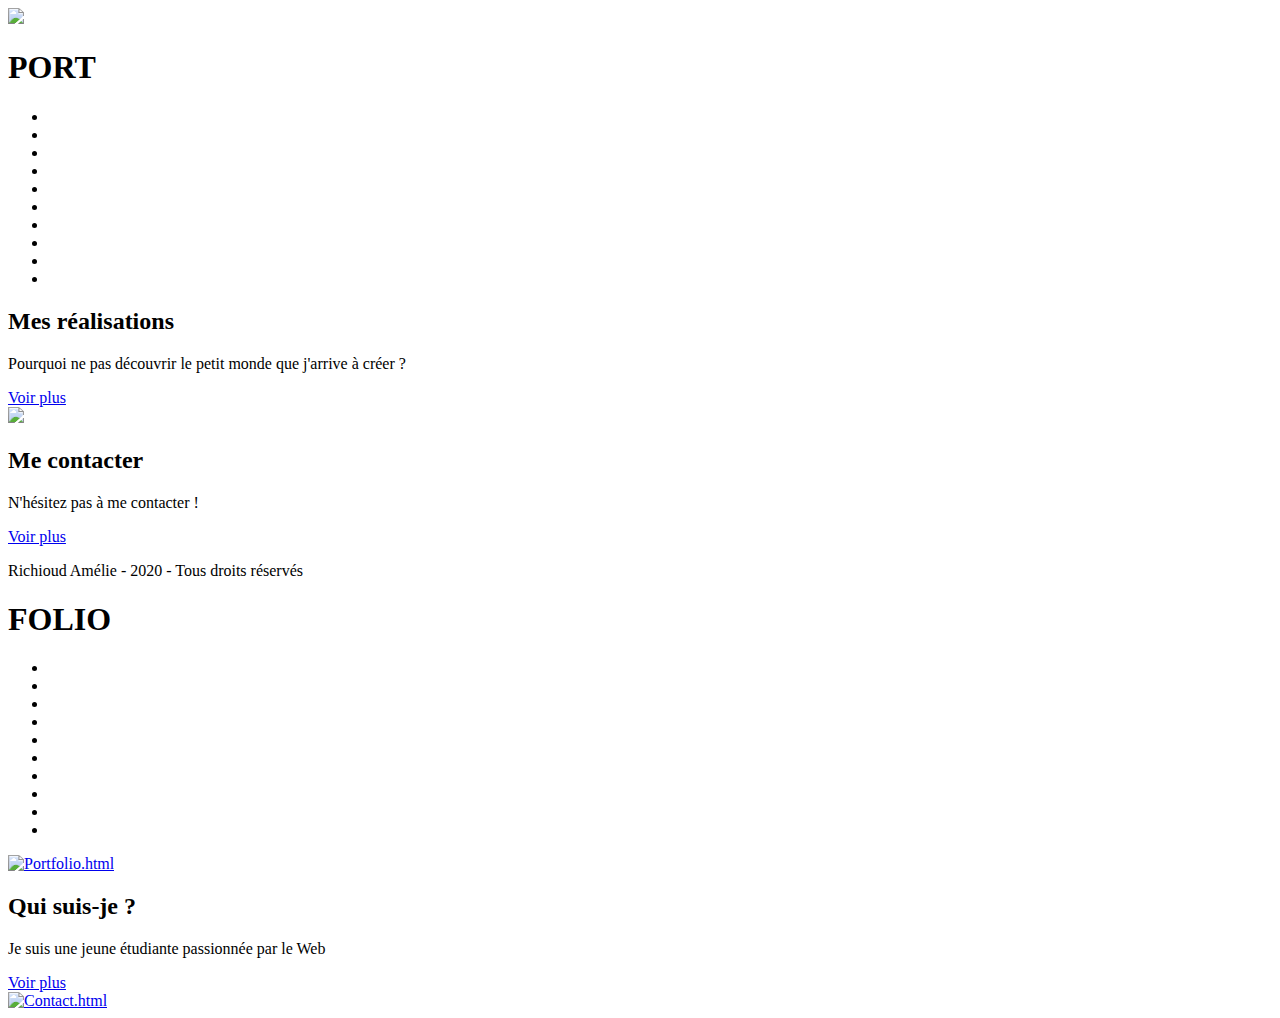
==== Index.html @ ff1a37e7 "Add files via upload" ====
<!DOCTYPE html>
<html>
<head>
	<meta charset="UTF-8">
	<title>E-portfolio-Amelie</title>
	<meta name="viewport" content="width=device-width, initial-scale=1">
	<link rel="stylesheet" href="bootstrap-4.5.2/css/bootstrap.css">
	<link rel="stylesheet" type="text/css" href="css/jquery.multiscroll.css" />
 		<link rel="stylesheet" type="text/css" href="css/menu.css"/>
 		<link rel="stylesheet" type="text/css" href="css/font-awesome.min.css">
 		<link rel="stylesheet" type="text/css" href="css/home.css">

</head>
<body>
<div class="container">

	<div id="multiscroll">
	<!-- Partie gauche -->
		<div class="ms-left">
			<div class="ms-section">
				<div class="row">
					<div class="col-12">
						<img class="logo" src="image/Logo_Amelie1.png">
					</div>
					<div class="col-12">
						<div class="context">
							<h1 class="port">
								PORT
							</h1>
						</div>
					</div>
					<div col-12>
						<div class="fond">
							<ul class="circles">
			                    <li></li>
			                    <li></li>
			                    <li></li>
			                    <li></li>
			                    <li></li>
			                    <li></li>
			                    <li></li>
			                    <li></li>
			                    <li></li>
			                    <li></li>
		            		</ul>
						</div>
					</div>
				</div>
			</div>
			<div class="ms-section">
				<div class="row">
					<div class="col-12">
						<h2 class="rea mb-4">
							Mes réalisations
						</h2>
						<div id="trait"></div>
						<div id="trait2"></div>
					</div>
					<div class="col-12 mt-4">
						<p>
							Pourquoi ne pas découvrir le petit monde que j'arrive à créer ?
						</p>
					</div>
					<div class="col-12">
						<div class="but">
							<a class="btn" href="Portfolio.html">
								Voir plus
							</a>
						</div>
					</div>
				</div>
			</div>
			<div class="ms-section">
				<div class="row">
					<div class="col-12">
						<a href="A_Propos.html">
							<img class="me" src="image/home.jpg">
						</a>
					</div>
				</div>
			</div>
			<div class="ms-section">
				<div class="row">
					<div class="col-12">
						<h2 class="rea2 mb-4">
							Me contacter 
						</h2>
						<div id="trait3"></div>
						<div id="trait4"></div>
					</div>
					<div class="col-12 mt-4">
						<p>
							N'hésitez pas à me contacter !
						</p>
					</div>
					<div class="col-12">
						<div class="but">
							<a class="btn" href="Contact.html">
								Voir plus
							</a>
						</div>
					</div>
				</div>
					<div class="col-12">
							<p class="droit">
								Richioud Amélie - 2020 - Tous droits réservés
							</p>
					</div>
			</div>
		</div>
	<!-- Partie droite -->
		<div class="ms-right">
			<div class="ms-section" id="titre">
				<div class="row">
					<div class="col-12">
						<div class="context">
							<h1 class="folio">
								FOLIO
							</h1>
						</div>
					</div>
					<div col-12>
						<div class="fond">
							<ul class="circles">
			                    <li></li>
			                    <li></li>
			                    <li></li>
			                    <li></li>
			                    <li></li>
			                    <li></li>
			                    <li></li>
			                    <li></li>
			                    <li></li>
			                    <li></li>
		            		</ul>
						</div>
					</div>
				</div>
			</div>
			<div class="ms-section">
				<div class="row">
					<div class="col-12">
						<a href="Portfolio.html">
							<img class="portfolio" src="image/accueil_rea.png" alt="Portfolio.html">
						</a>
					</div>
				</div>
			</div>
			<div class="ms-section">
				<div class="row">
					<div class="col-12">
						<h2 class="qui mb-4">
							Qui suis-je ?
						</h2>
						<div id="trait"></div>
						<div id="trait2"></div>
					</div>
					<div class="col-12 mt-4">
						<p>
							Je suis une jeune étudiante passionnée par le Web
						</p>
					</div>
					<div class="col-12">
						<div class="but">
							<a class="btn" href="A_Propos.html">
								Voir plus
							</a>
						</div>
					</div>
				</div>
			</div>
			<div class="ms-section">
				<div class="row">
					<div class="col-12">
						<a href="Contact.html">
							<img  class="contact" src="image/Contact.png" alt="Contact.html">
						</a>
					</div>
				</div>
			</div>
		</div>
	</div>
</div>
<!-- Javascript -->
<script type="text/javascript" src="js/jquery.min.js"></script>
<script type="text/javascript" src="js/jquery.easings.min.js"></script>
<script type="text/javascript" src="js/jquery.multiscroll.js"></script>
<script type="text/javascript" src="js/javascript.js"></script>
	
</body>
</html>
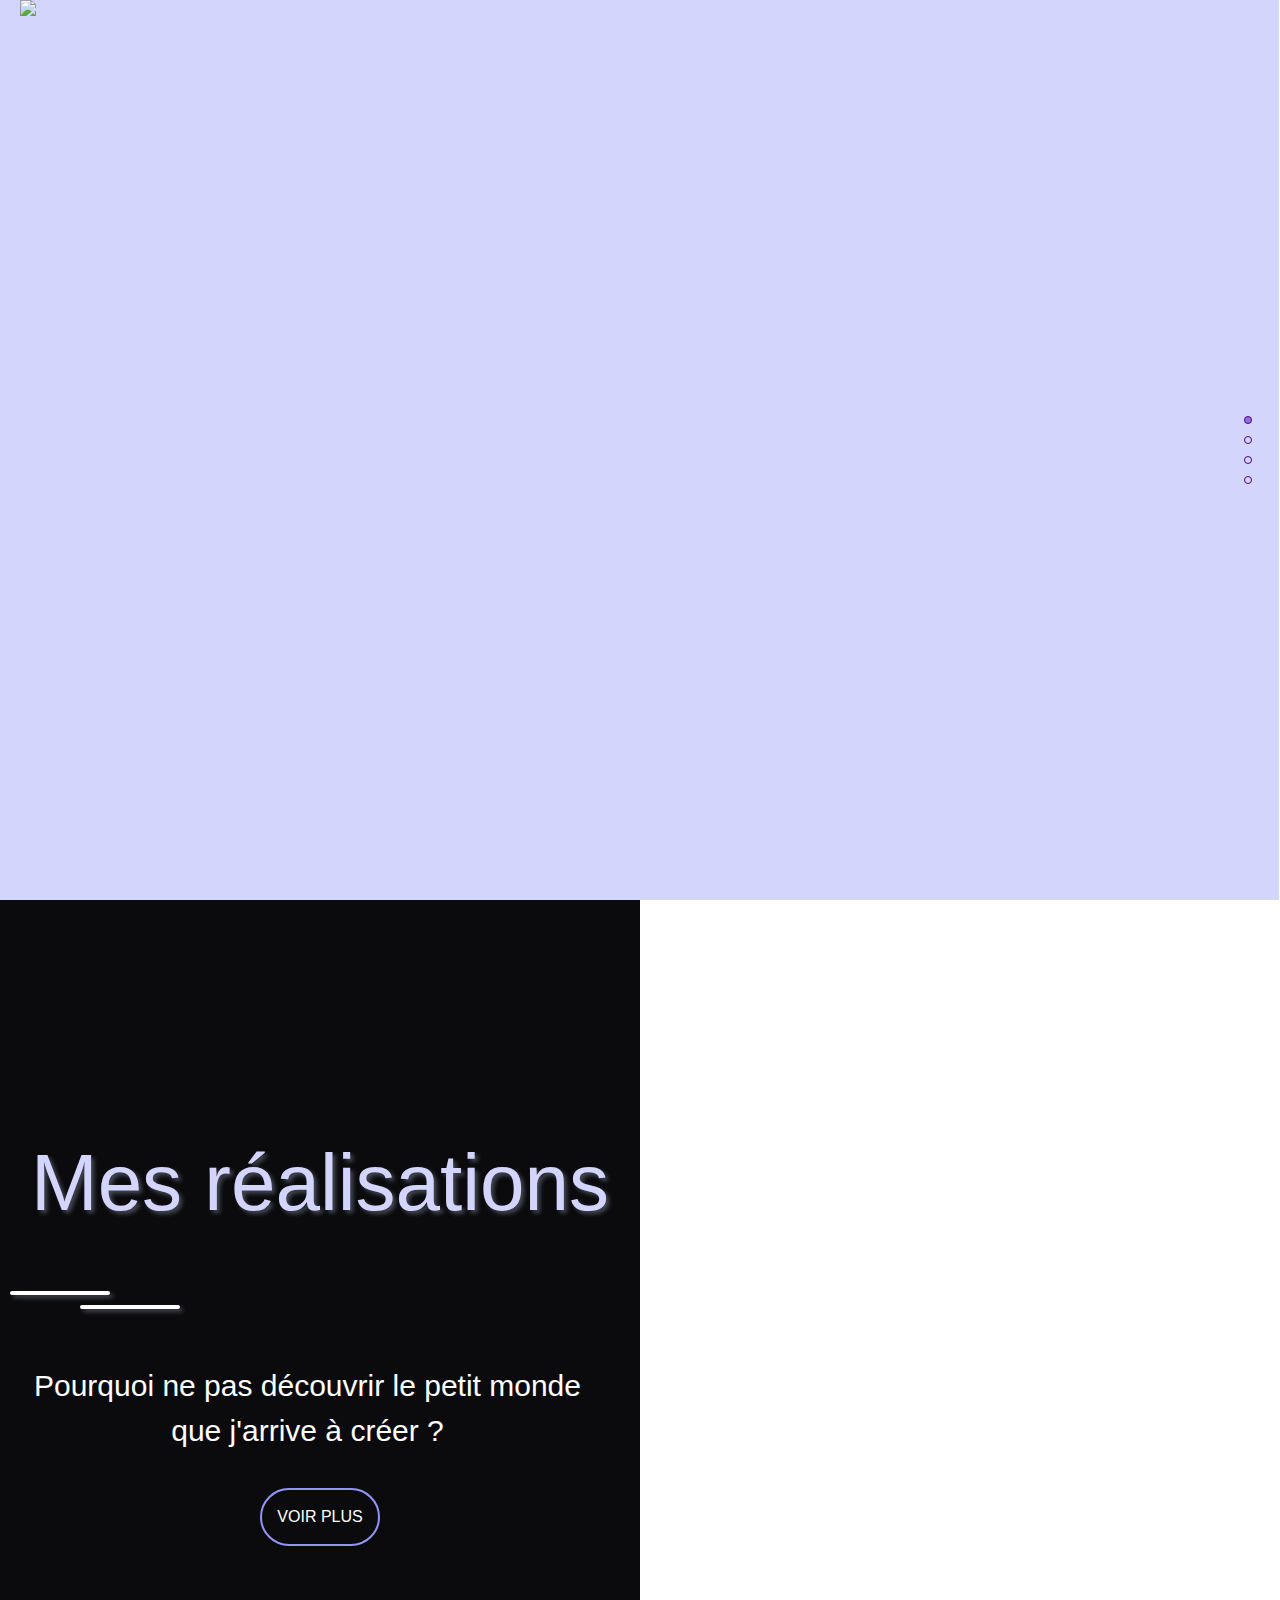
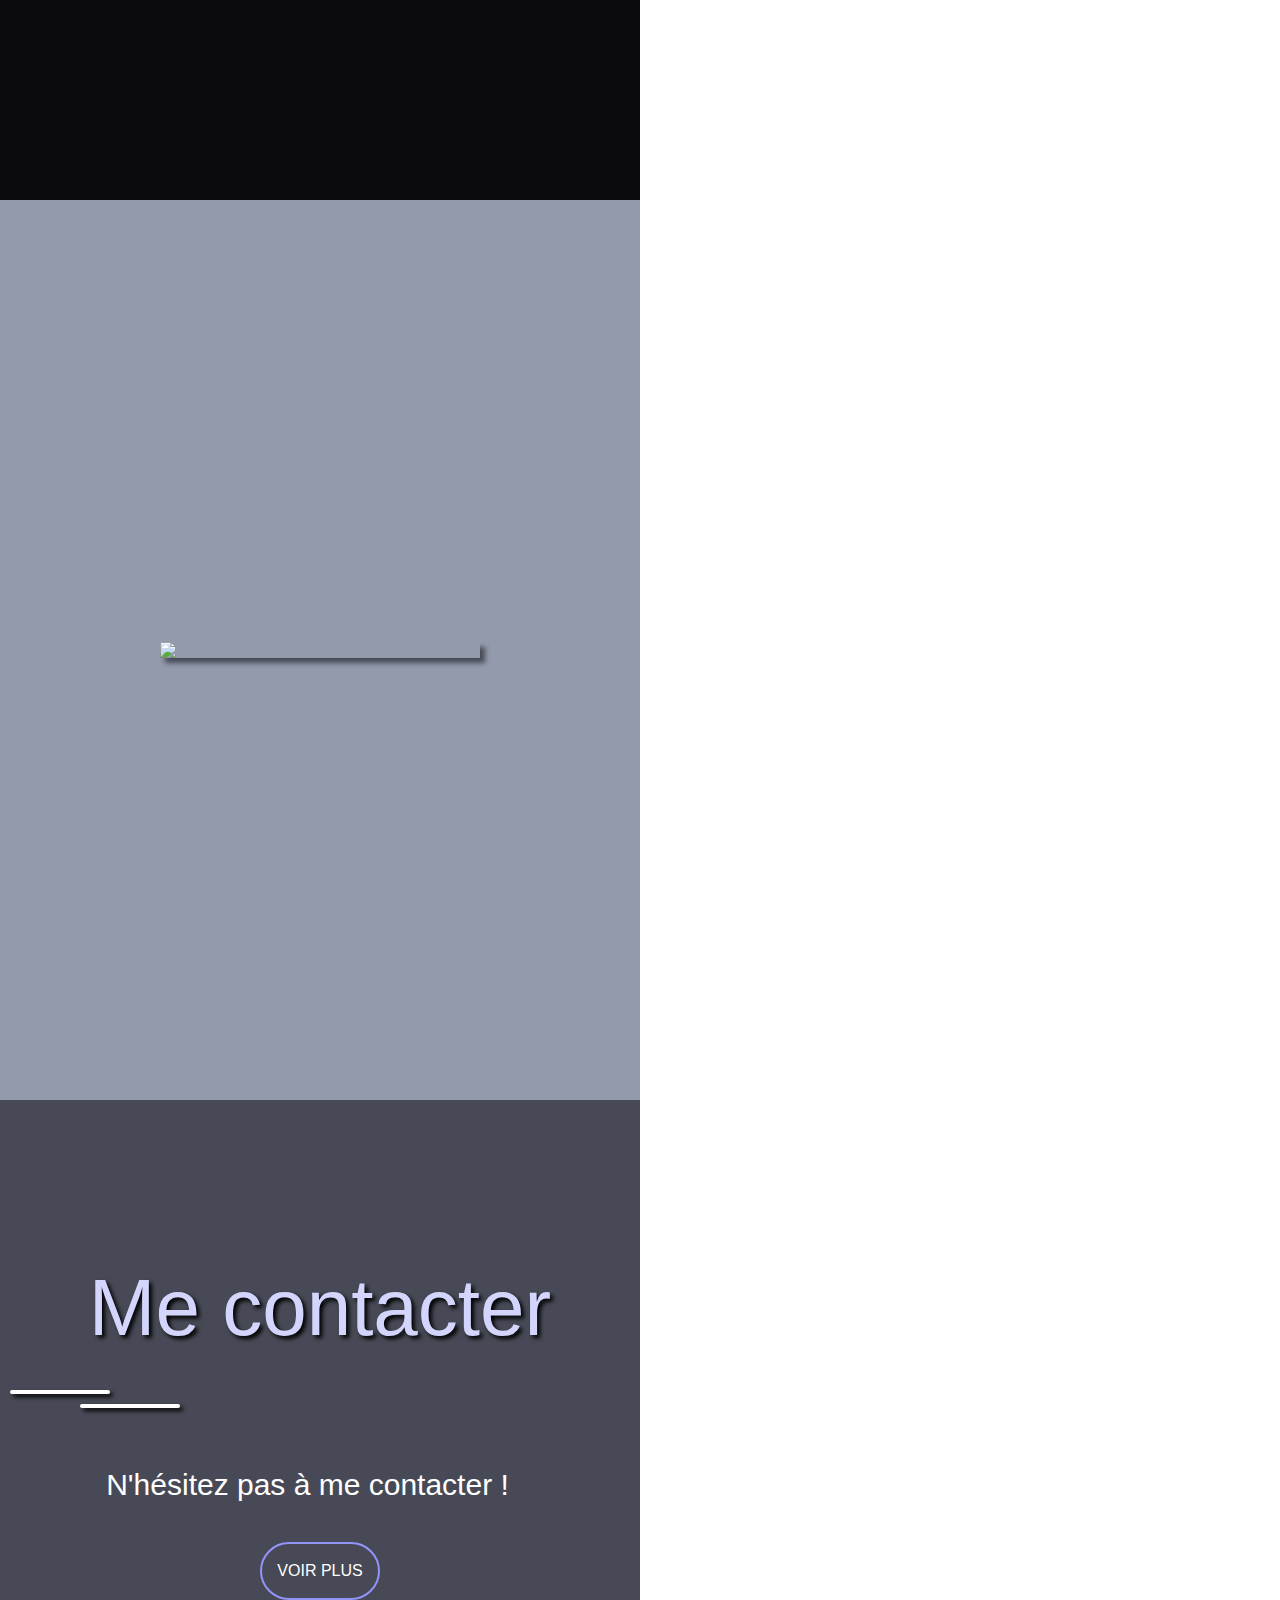
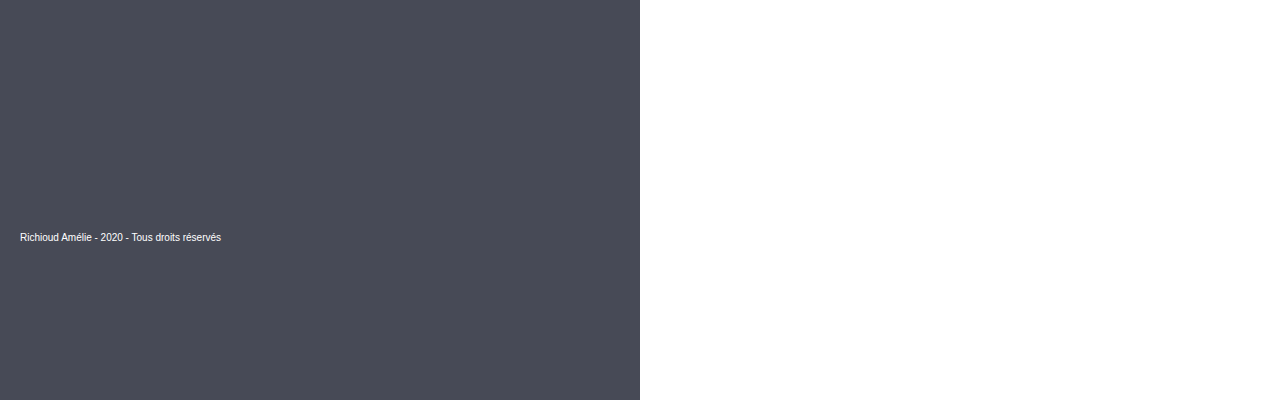
==== commit 177dfdef: "Update Index.html" ====
--- a/Index.html
+++ b/Index.html
@@ -5,11 +5,11 @@
 	<meta charset="UTF-8">
 	<title>E-portfolio-Amelie</title>
 	<meta name="viewport" content="width=device-width, initial-scale=1">
-	<link rel="stylesheet" href="bootstrap-4.5.2/css/bootstrap.css">
-	<link rel="stylesheet" type="text/css" href="css/jquery.multiscroll.css" />
- 		<link rel="stylesheet" type="text/css" href="css/menu.css"/>
- 		<link rel="stylesheet" type="text/css" href="css/font-awesome.min.css">
- 		<link rel="stylesheet" type="text/css" href="css/home.css">
+	<link rel="stylesheet" href="bootstrap.css">
+	<link rel="stylesheet" type="text/css" href="jquery.multiscroll.css" />
+ 		<link rel="stylesheet" type="text/css" href="menu.css"/>
+ 		<link rel="stylesheet" type="text/css" href="font-awesome.min.css">
+ 		<link rel="stylesheet" type="text/css" href="home.css">
 
 </head>
 <body>
@@ -183,10 +183,10 @@
 	</div>
 </div>
 <!-- Javascript -->
-<script type="text/javascript" src="js/jquery.min.js"></script>
-<script type="text/javascript" src="js/jquery.easings.min.js"></script>
-<script type="text/javascript" src="js/jquery.multiscroll.js"></script>
-<script type="text/javascript" src="js/javascript.js"></script>
+<script type="text/javascript" src="jquery.min.js"></script>
+<script type="text/javascript" src="jquery.easings.min.js"></script>
+<script type="text/javascript" src="jquery.multiscroll.js"></script>
+<script type="text/javascript" src="javascript.js"></script>
 	
 </body>
-</html>+</html>
--- a/menu.css
+++ b/menu.css
@@ -0,0 +1,103 @@
+*{
+    margin: 0;
+    padding: 0;
+}
+.container .row nav{
+    height: 60px;
+    background: #474a56;
+    border-radius: 10px;
+}
+.container .row nav h3{
+    position: absolute;
+    width: 200px;
+    top: 8px;
+    left: 5%;
+    color: #fff;
+    text-transform: uppercase;
+}
+.container .row nav ul{
+    float: right;
+    margin-right: 25px;
+    list-style: none;
+}
+.container .row nav ul li{
+    display: inline-block;
+    line-height: 50px;
+    margin: 0 15px;
+}
+.container .row nav ul li a{
+    position: relative;
+    padding: 5px 0;
+    color: #fff;
+    font-size: 18px;
+    text-decoration: none;
+}
+.container .row nav ul li a:after {
+  content: '';
+  display: block;
+  margin: auto;
+  height: 2px;
+  width: 0;
+  background: transparent;
+  transition: width .5s ease, background-color .5s ease;
+}
+.container .row nav ul li a:hover:after {
+  width: 90%;
+  background: #d3d5fd;
+}
+.container .row label #barre, #croix{
+    float: right;
+    line-height: 50px;
+    margin-right: 30px;
+    margin-left: 10px;
+    cursor: pointer;
+    display: none;
+    margin-top: 12px;
+}
+#res-menu{
+    display: none;
+}
+.logo {
+    height: auto;
+    max-width: 5%;
+    margin-left: 20px;
+    float: left;
+}
+
+@media (max-width: 870px){
+    .container .row label #barre{
+        display: block;
+    }
+    .container .row nav ul{
+        position: fixed;
+        width: 100%;
+        height: 100vh;
+        background: #d3d5fd;
+        top: 70px;
+        left: -100%;
+        text-align: center;
+        transition: .5s;
+        z-index: 10;
+        border-radius: 30px 30px 0 0;
+    }
+    .container .row nav ul li{
+        display: block;
+        margin: 40px 0;
+        line-height: 30px;
+    }
+    #res-menu:checked ~ ul{
+        left: 0;
+    }
+    #res-menu:checked ~ label #barre{
+        display: none;
+    }
+    #res-menu:checked ~ label #croix{
+        display: block;
+    }
+    .logo {
+    height: auto;
+    max-width: 10%;
+    margin-top: 5px;
+    float: right;
+    }
+}--- a/home.css
+++ b/home.css
@@ -0,0 +1,463 @@
+@font-face{
+	font-family: 'Bungee Inline', cursive;
+	src: url('font/BungeeInline-Regular.ttf');
+}
+@font-face{
+	font-family: 'Lato', sans-serif;
+	src: url('font/Lato-Regular.ttf');
+}
+/*Home*/
+.context {
+    width: 100%;
+    position: absolute;
+    top:40vh;
+    
+}
+.context .port{
+    text-align: right;
+    margin-right: 30px;
+}
+.context .folio{
+	text-align: left;
+    margin-left: 10px;
+    margin-right: 30px;
+}
+h1 {
+	font-family: 'Bungee Inline', cursive;
+	background-image: url('../image/space3.gif');
+	background-size: cover;
+	color: transparent;
+	-moz-background-clip: text;
+	-webkit-background-clip: text;
+	text-transform: uppercase;
+	font-size: 70px;
+}
+.logo {
+	position: absolute;
+	height: auto;
+	max-width: 50%;
+}
+/*Réalisation*/
+.rea{
+	z-index: 1;
+	color: white;
+	font-family: 'Lato', sans-serif;
+	font-size: 40px;
+	padding: 10px;
+	transition: 0.3s;
+	animation-duration: 3s;
+	animation-name: titre;
+	color: #d3d5fd;
+	text-align: center;
+	text-shadow: 3px 3px 4px #474a56;
+}
+@keyframes titre {
+	0% {
+		opacity: 0;
+		animation-delay: 5s;
+	}
+	100% {
+		opacity: 1;
+		color: #d3d5fd;
+		animation-delay: 5s;
+	}
+} 
+p {
+	color: white;
+	text-align: center;
+	font-size: 20px;
+	margin: 5px;
+}
+.portfolio {
+	height: auto;
+	max-width: 80%;
+}
+.image {
+	display: inline-block;
+	position: relative;
+}
+.but{
+	text-align: center;
+	margin: 30px;
+}
+img {
+	transform: scale(1);
+	transition: 0.5s ease-in-out;
+}
+img:hover {
+	transform: scale(1.1);
+}
+a {
+	font-size: 1.5rem;
+	padding: 1rem 3rem;
+	color: white;
+	text-transform: uppercase;
+	text-decoration: none;
+}
+
+.btn {
+	color: white;
+ 	text-decoration: none;
+	border: 2px solid rgb(146, 148, 248);
+ 	border-radius: 50px;
+	position: relative;
+	overflow: hidden;
+	padding: 15px;
+	transform: scale(1);
+	transition: 0.5s ease-in-out;
+}
+
+.btn:hover {
+	color: #d3d5fd;
+	transform: scale(1.1);
+}
+
+.btn:before {
+	content: "";
+	position: absolute;
+	top: 0;
+	left: -100%;
+	width: 100%;
+	height: 100%;
+	background: linear-gradient(100deg, transparent, rgba(146, 148, 248, 0.4), transparent);
+	transition: all 650ms;
+}
+
+.btn:hover:before {
+  left: 100%;
+}
+/*A Propros*/
+.qui{
+	z-index: 1;
+	color: white;
+	font-family: 'Lato', sans-serif;
+	font-size: 40px;
+	padding: 10px;
+	transition: 0.3s;
+	animation-duration: 3s;
+	animation-name: titres;
+	color: #d3d5fd;
+	text-align: center;
+	text-shadow: 3px 3px 4px #474a56;
+}
+p{
+	margin-top: 50px;
+	margin-right: 30px;
+}
+@keyframes titres {
+	0% {
+		opacity: 0;
+		animation-delay: 5s;
+	}
+	100% {
+		opacity: 1;
+		color: #d3d5fd;
+		animation-delay: 5s;
+	}
+}
+
+/*Fond*/ 
+
+.fond{
+    background: #d3d5fd;  
+    width: 100%;
+    height:100vh;
+}
+.circles{
+    position: absolute;
+    top: 0;
+    left: 0;
+    width: 100%;
+    height: 100%;
+    overflow: hidden;
+}
+.circles li{
+    position: absolute;
+    display: block;
+    list-style: none;
+    width: 20px;
+    height: 20px;
+    background: #E4E5FD;
+    animation: animate 30s linear infinite;
+    bottom: -150px;   
+}
+.circles li:nth-child(1){
+    left: 25%;
+    width: 50px;
+    height: 50px;
+    animation-delay: 0s;
+}
+.circles li:nth-child(2){
+    left: 80%;
+    width: 20px;
+    height: 20px;
+    animation-delay: 2s;
+    animation-duration: 12s;
+}
+.circles li:nth-child(3){
+    left: 70%;
+    width: 20px;
+    height: 20px;
+    animation-delay: 4s;
+}
+.circles li:nth-child(4){
+    left: 40%;
+    width: 60px;
+    height: 60px;
+    animation-delay: 0s;
+    animation-duration: 18s;
+}
+.circles li:nth-child(5){
+    left: 65%;
+    width: 20px;
+    height: 20px;
+    animation-delay: 0s;
+}
+.circles li:nth-child(6){
+    left: 75%;
+    width: 70px;
+    height: 70px;
+    animation-delay: 3s;
+}
+.circles li:nth-child(7){
+    left: 35%;
+    width: 80px;
+    height: 80px;
+    animation-delay: 7s;
+}
+.circles li:nth-child(8){
+    left: 50%;
+    width: 25px;
+    height: 25px;
+    animation-delay: 15s;
+    animation-duration: 45s;
+}
+.circles li:nth-child(9){
+    left: 20%;
+    width: 15px;
+    height: 15px;
+    animation-delay: 2s;
+    animation-duration: 35s;
+}
+.circles li:nth-child(10){
+    left: 15%;
+    width: 100px;
+    height: 100px;
+    animation-delay: 0s;
+    animation-duration: 11s;
+}
+@keyframes animate {
+    0%{
+        transform: translateY(0) rotate(0deg);
+        opacity: 1;
+        border-radius: 0;
+    }
+    100%{
+        transform: translateY(-1100px) rotate(620deg);
+        opacity: 0;
+        border-radius: 50%;
+    }
+}
+.me {
+	height: auto;
+	max-width: 50%;
+	display: block;
+	margin-left: auto;
+	margin-right: auto;
+	box-shadow: 5px 5px 5px #474a56;
+}
+/*Contact*/
+.contact {
+	height: auto;
+	max-width: 100%;
+	display: block;
+	margin-left: auto;
+	margin-right: auto;
+}
+.rea2 {
+	z-index: 1;
+	color: white;
+	font-family: 'Lato', sans-serif;
+	font-size: 40px;
+	padding: 10px;
+	transition: 0.3s;
+	animation-duration: 3s;
+	animation-name: titre;
+	color: #d3d5fd;
+	text-align: center;
+	text-shadow: 3px 3px 4px black;
+}
+#trait {
+	border-top : 4px solid white;
+	width : 100px;
+	margin: 10px;
+	border-radius: 30px;
+	box-shadow: 3px 3px 4px #474a56;
+}
+#trait2{
+	border-top : 4px solid white;
+	width : 100px;
+	margin-left: 80px;
+	border-radius: 30px;
+	box-shadow: 3px 3px 4px #474a56;
+}
+#trait3 {
+	border-top : 4px solid white;
+	width : 100px;
+	margin: 10px;
+	border-radius: 30px;
+	box-shadow: 3px 3px 4px black;
+}
+#trait4{
+	border-top : 4px solid white;
+	width : 100px;
+	margin-left: 80px;
+	border-radius: 30px;
+	box-shadow: 3px 3px 4px black;
+}
+	.droit {
+		text-align: left;
+		font-size: 10px;
+		margin-top: 200px;
+	}
+
+@media screen and (min-width: 768px){
+	#trait {
+		margin-top: 50px;
+	}
+/*Home*/
+	h1 {
+		font-family: 'Bungee Inline', cursive;
+		background-image: url('../image/space3.gif');
+		background-size: cover;
+		color: transparent;
+		-moz-background-clip: text;
+		-webkit-background-clip: text;
+		text-transform: uppercase;
+		font-size: 105px;
+	}
+	.context .port {
+		margin-right: 40px;
+	}
+	.context .folio {
+		margin-right: 30px;
+	}
+	.logo {
+		position: absolute;
+		height: auto;
+		max-width: 30%;
+	}
+/*Réalisation*/
+	.rea {
+		font-size: 50px;
+	}
+	p {
+		font-size: 20px;
+		margin-top: 60px;
+		margin-right: 30px;
+	}
+	.portfolio {
+		height: auto;
+		max-width: 80%;
+	}
+/*A propos*/
+	.qui {
+		font-size: 50px;
+	}
+/*Contact*/
+	.rea2 {
+		font-size: 50px;
+	}
+	.droit {
+		text-align: left;
+		font-size: 10px;
+		margin-top: 200px;
+	}
+}
+@media screen and (min-width: 992px){
+/*Home*/
+	.context {
+	    width: 100%;
+	    position: absolute;
+	    top:40vh;
+	    
+	}
+	.context .port{
+	    text-align: right;
+	    margin-right: 30px;
+	}
+	.context .folio{
+		text-align: left;
+	    margin-left: 10px;
+   		margin-right: 30px;
+	}
+	h1 {
+		font-family: 'Bungee Inline', cursive;
+		background-image: url('../image/space3.gif');
+		background-size: cover;
+		color: transparent;
+		-moz-background-clip: text;
+		-webkit-background-clip: text;
+		text-transform: uppercase;
+		font-size: 150px;
+	}
+	.logo {
+		position: absolute;
+		height: auto;
+		max-width: 20%;
+	}
+/*Réalisation*/
+	.rea{
+		z-index: 1;
+		color: white;
+		font-family: 'Lato', sans-serif;
+		font-size: 80px;
+		padding: 10px;
+		transition: 0.3s;
+		animation-duration: 3s;
+		animation-name: titre;
+		color: #d3d5fd;
+		text-align: center;
+		text-shadow: 3px 3px 4px #474a56;
+	}
+	p {
+		color: white;
+		text-align: center;
+		font-size: 30px;
+	}
+	.qui{
+		z-index: 1;
+		color: white;
+		font-family: 'Lato', sans-serif;
+		font-size: 80px;
+		padding: 10px;
+		transition: 0.3s;
+		animation-duration: 3s;
+		animation-name: titres;
+		color: #d3d5fd;
+		text-align: center;
+		text-shadow: 3px 3px 4px #474a56;
+	}
+	.rea2 {
+		z-index: 1;
+		color: white;
+		font-family: 'Lato', sans-serif;
+		font-size: 80px;
+		padding: 10px;
+		transition: 0.3s;
+		animation-duration: 3s;
+		animation-name: titre;
+		color: #d3d5fd;
+		text-align: center;
+		text-shadow: 3px 3px 4px black;
+	}
+
+	p {
+		margin-top: 30px;
+	}
+	.droit {
+		text-align: left;
+		font-size: 10px;
+		margin-top: 200px;
+	}
+}